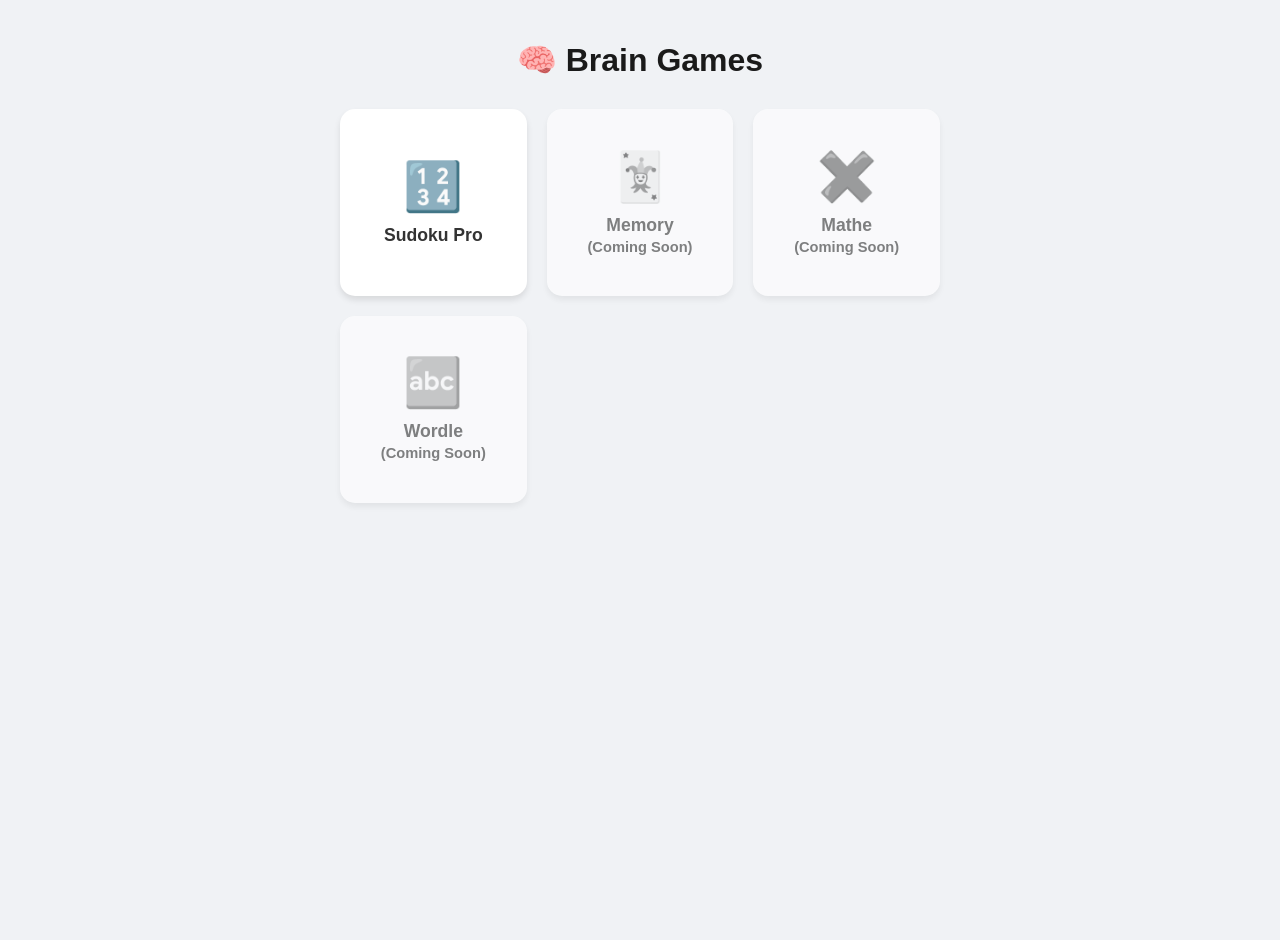
==== index.html @ 5b723a81 "Refactor: Move sudoku to subdir and add launcher dashboard" ====
<!DOCTYPE html>
<html lang="de">
<head>
    <meta charset="UTF-8">
    <meta name="viewport" content="width=device-width, initial-scale=1.0">
    <title>Brain Games</title>
    <style>
        body {
            font-family: -apple-system, BlinkMacSystemFont, "Segoe UI", Roboto, sans-serif;
            background-color: #f0f2f5;
            margin: 0;
            padding: 20px;
            display: flex;
            flex-direction: column;
            align-items: center;
            min-height: 100vh;
        }
        h1 { color: #1a1a1a; margin-bottom: 30px; }
        .grid {
            display: grid;
            grid-template-columns: repeat(auto-fit, minmax(150px, 1fr));
            gap: 20px;
            width: 100%;
            max-width: 600px;
        }
        .card {
            background: white;
            padding: 20px;
            border-radius: 15px;
            text-decoration: none;
            color: #333;
            box-shadow: 0 4px 6px rgba(0,0,0,0.1);
            transition: transform 0.2s, box-shadow 0.2s;
            display: flex;
            flex-direction: column;
            align-items: center;
            text-align: center;
            aspect-ratio: 1;
            justify-content: center;
        }
        .card:hover { transform: translateY(-5px); box-shadow: 0 8px 12px rgba(0,0,0,0.15); }
        .icon { font-size: 3rem; margin-bottom: 10px; }
        .title { font-weight: bold; font-size: 1.1rem; }
        .card.disabled { opacity: 0.6; cursor: not-allowed; filter: grayscale(1); }
    </style>
</head>
<body>

    <h1>🧠 Brain Games</h1>

    <div class="grid">
        <a href="./sudoku/" class="card">
            <div class="icon">🔢</div>
            <div class="title">Sudoku Pro</div>
        </a>

        <div class="card disabled">
            <div class="icon">🃏</div>
            <div class="title">Memory<br><small>(Coming Soon)</small></div>
        </div>

        <div class="card disabled">
            <div class="icon">✖️</div>
            <div class="title">Mathe<br><small>(Coming Soon)</small></div>
        </div>
        
        <div class="card disabled">
            <div class="icon">🔤</div>
            <div class="title">Wordle<br><small>(Coming Soon)</small></div>
        </div>
    </div>

</body>
</html>
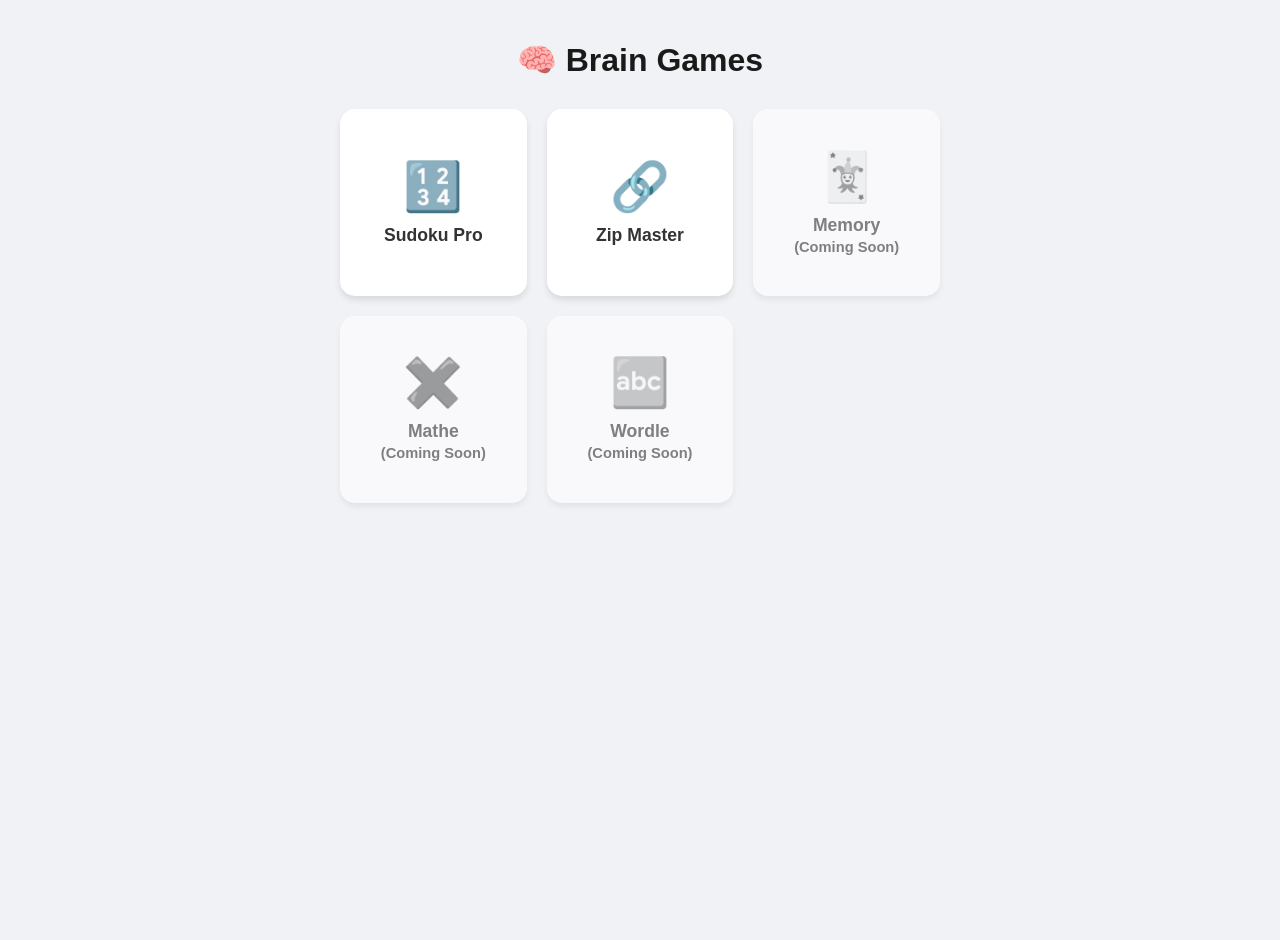
==== commit 7b5ecc29: "Update micro rewards CSS" ====
--- a/index.html
+++ b/index.html
@@ -54,6 +54,10 @@
             <div class="title">Sudoku Pro</div>
         </a>
 
+        <a href="./zip-game/" class="card">
+            <div class="icon">🔗</div> <div class="title">Zip Master</div>
+        </a>
+
         <div class="card disabled">
             <div class="icon">🃏</div>
             <div class="title">Memory<br><small>(Coming Soon)</small></div>
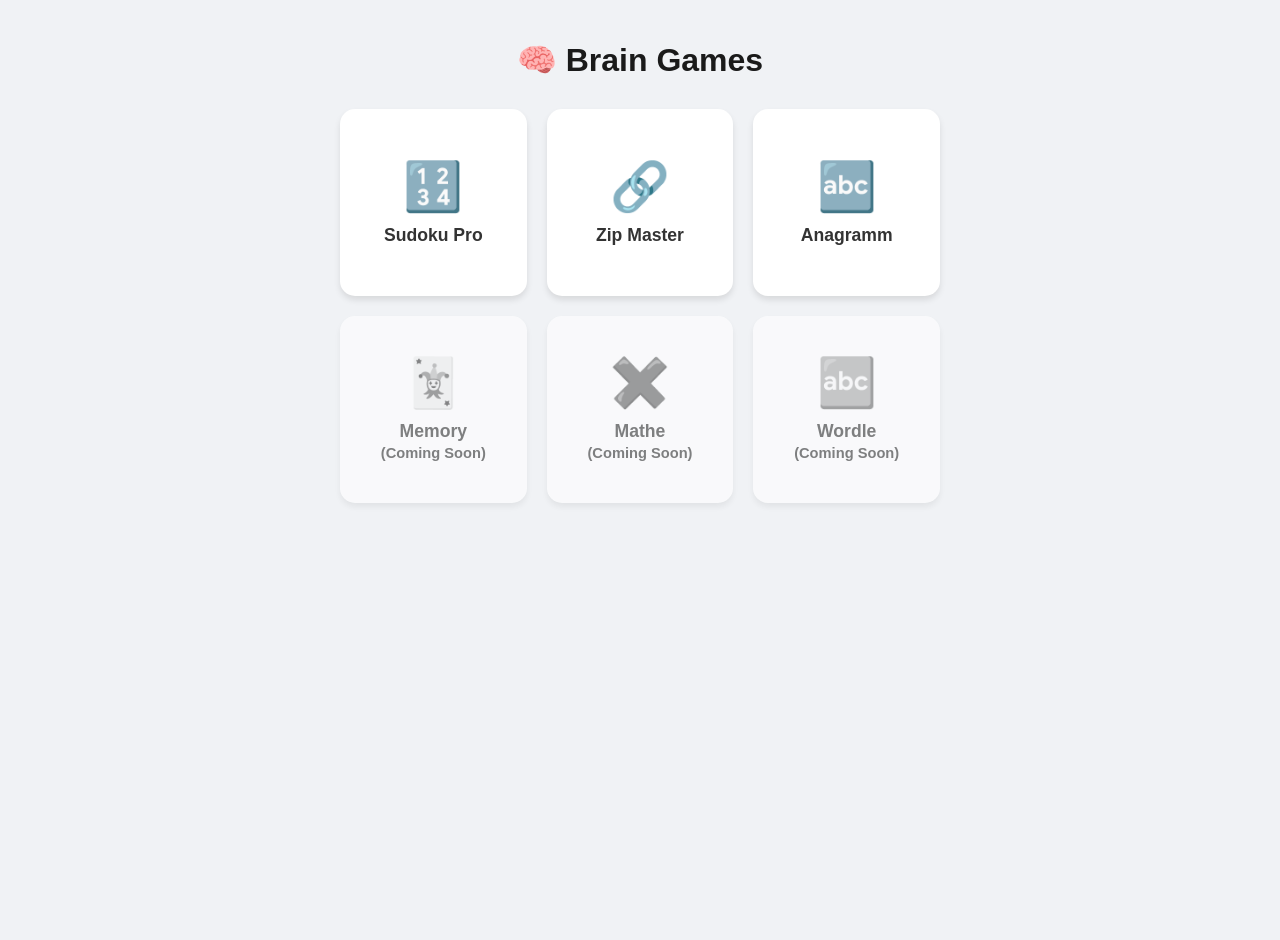
==== commit ebb080df: "Add Anagramm game and update landing page - Implement Anagramm game with difficulty levels and timer" ====
--- a/index.html
+++ b/index.html
@@ -58,6 +58,11 @@
             <div class="icon">🔗</div> <div class="title">Zip Master</div>
         </a>
 
+        <a href="./anagramm/" class="card">
+            <div class="icon">🔤</div>
+            <div class="title">Anagramm</div>
+        </a>
+
         <div class="card disabled">
             <div class="icon">🃏</div>
             <div class="title">Memory<br><small>(Coming Soon)</small></div>
